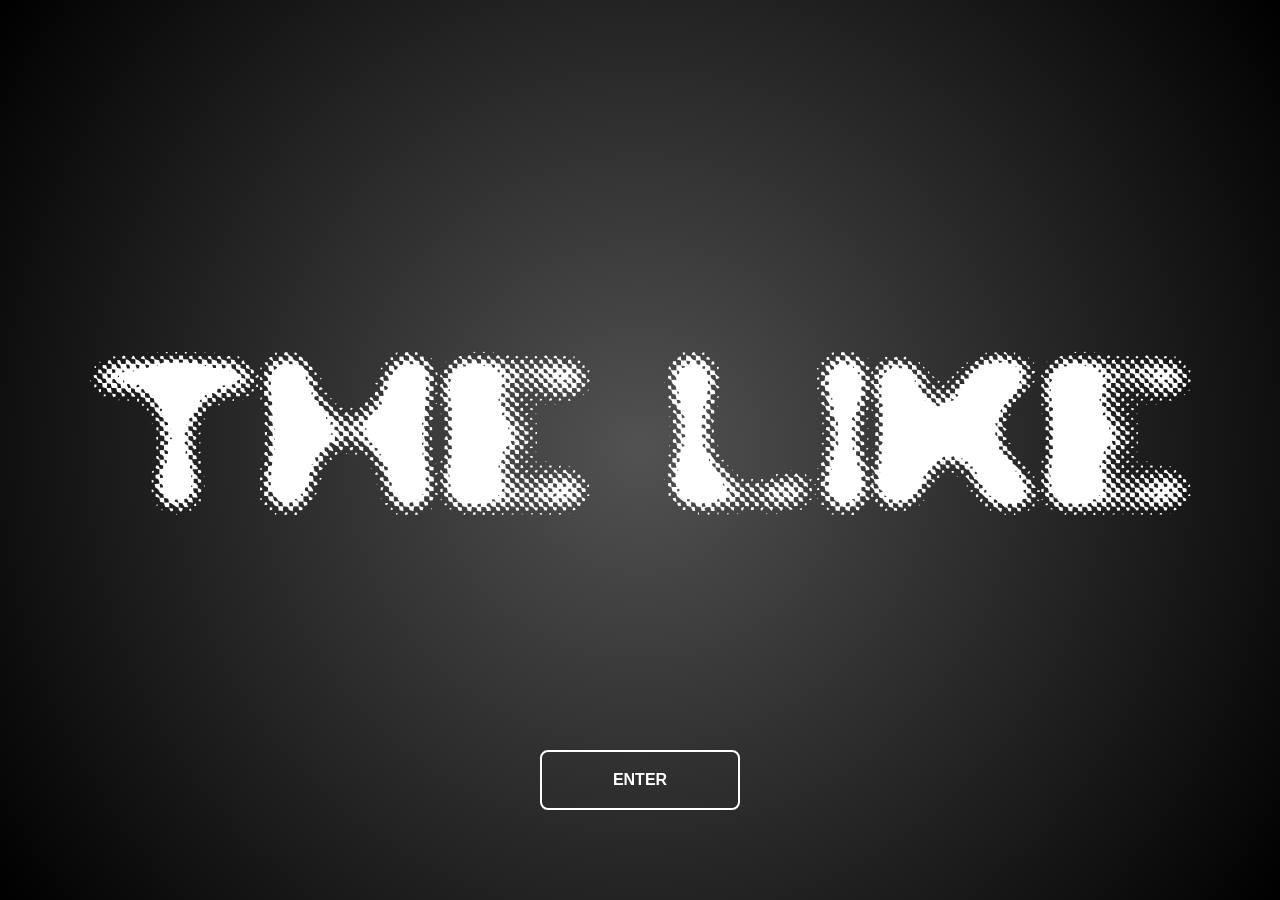
==== index.html @ 3ae1ae14 "COMMIT" ====
<!DOCTYPE html>
<html lang="it">
<head>
    <meta charset="UTF-8">
    <meta name="viewport" content="width=device-width, initial-scale=1.0">
    <link rel="stylesheet" type="text/css" href="style.css">
    <link href="https://fonts.googleapis.com/css2?family=Nosifer&family=Creepster&family=Metal+Mania&display=swap" rel="stylesheet">
    <link href="https://fonts.googleapis.com/css2?family=Eater&display=swap" rel="stylesheet">
    <title>THE "LIKE"</title>
</head>
<body>
    <div class="titolo">
        <p class="titologrande">The Like</p>
        <button class="fx-liquid">ENTER</button>
    </div>
    
<script src="script.js"></script>
</body>
</html>
---- style.css ----
@font-face {
    font-family: 'LedLight';
    src: url('LEDLIGHT.otf') format('opentype');
    font-weight: normal;
    font-style: normal;
}

body {
    margin: 0;
    height: 100vh;
    width: 100vw;
    overflow: hidden;
    filter: contrast(130%) brightness(120%); 
    background: 
        radial-gradient(
            circle at var(--mouse-x, 50%) var(--mouse-y, 50%), 
            rgba(163, 163, 163, 0.5),
            rgba(0, 0, 0, 0.5)
        ),
        linear-gradient(to right, #000000, #000000),
        url("data:image/svg+xml,%3Csvg viewBox='0 0 341 341' xmlns='http://www.w3.org/2000/svg'%3E%3Cfilter id='noiseFilter'%3E%3CfeTurbulence type='fractalNoise' baseFrequency='4.3' numOctaves='5' stitchTiles='stitch'/%3E%3C/filter%3E%3Crect width='100%25' height='100%25' filter='url(%23noiseFilter)'/%3E%3C/svg%3E");

    user-select: none;
    -webkit-user-select: none;
    cursor: default;
}

.titologrande {
    font-family: 'LedLight', sans-serif;
    font-size: 15rem;
    color: white;
    text-transform: uppercase;
    mix-blend-mode: overlay;
    
    position: absolute;
    top: 50%;
    left: 50%;
    transform: translate(-50%, -50%);
    
    margin: 0;
    width: 100%;
    text-align: center;
    letter-spacing: -7px;

    pointer-events: none;
}

.bottone {
    position: absolute;
    top: 62%;
    left: 50%;
    transform: translate(-50%, -50%);
}

/* BOTTONE EFFETTO LIQUIDO */
.fx-liquid {
    position: absolute;
    bottom: 10%;
    left: 50%;
    transform: translate(-50%, 0);
    width: 200px;
    height: 60px;
    font-family: 'Anton', sans-serif;
    font-size: 16px;
    font-weight: bold;
    background: transparent;
    border: 2px solid #ffffff;
    color: #ffffff;
    border-radius: 8px;
    cursor: pointer;
    overflow: hidden;
    transition: all 0.4s ease;
    z-index: 10;
    text-transform: uppercase;
}

.fx-liquid::before {
    content: '';
    position: absolute;
    bottom: 0;
    left: 0;
    width: 100%;
    height: 0;
    background: #00d4ff;
    transition: height 0.5s ease;
    z-index: -1;
    border-radius: 50% 50% 0 0;
}

.fx-liquid:hover {
    color: #000;
}

.fx-liquid:hover::before {
    height: 180%;
    animation: wave 0.8s ease-in-out infinite;
}

@keyframes wave {
    0% { border-radius: 50% 50% 0 0; }
    25% { border-radius: 40% 60% 0 0; }
    50% { border-radius: 60% 40% 0 0; }
    75% { border-radius: 45% 55% 0 0; }
    100% { border-radius: 50% 50% 0 0; }
}
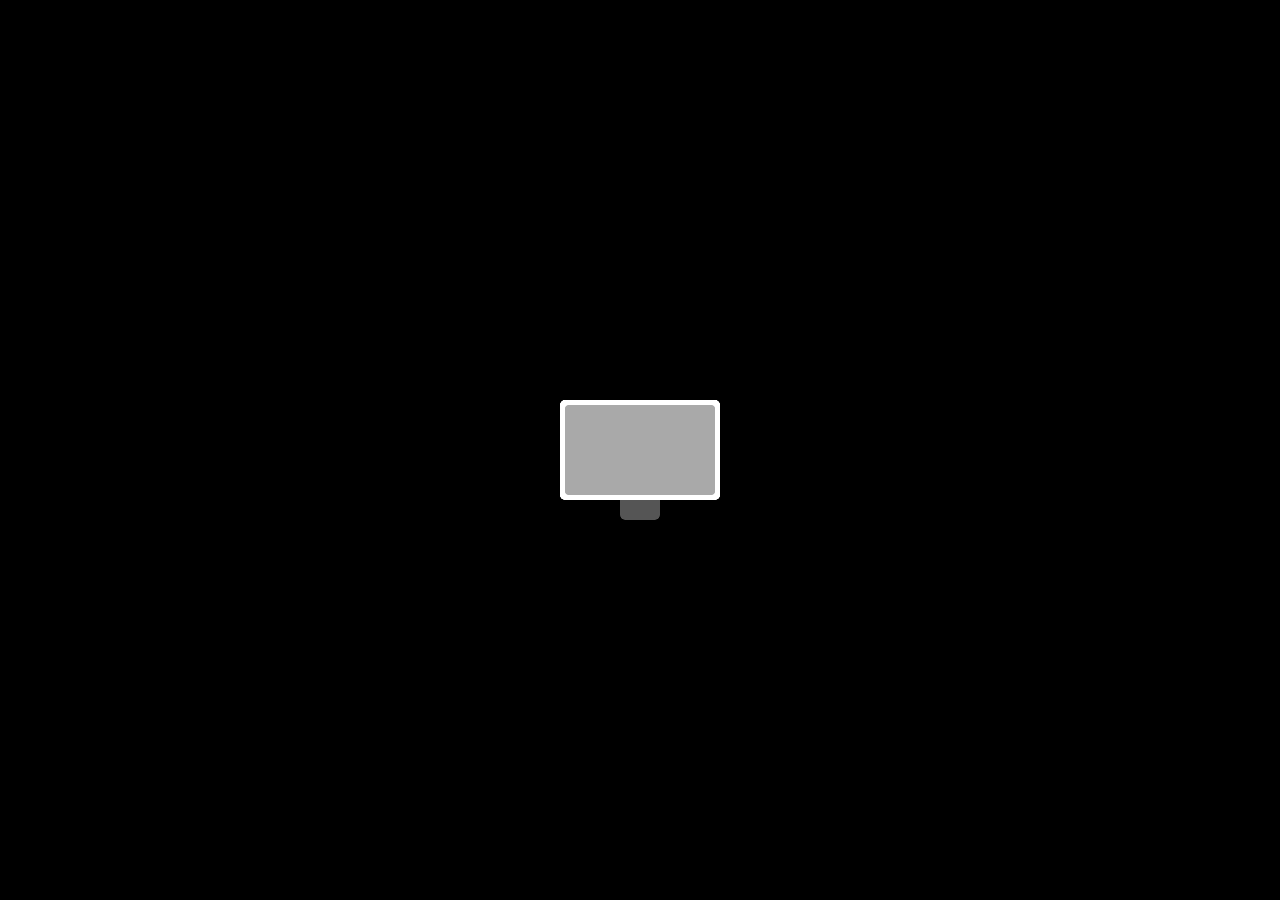
==== commit fd806155: "commit" ====
--- a/index.html
+++ b/index.html
@@ -9,6 +9,14 @@
     <title>THE "LIKE"</title>
 </head>
 <body>
+    <div id="splash-screen">
+        <div class="container">
+            <div class="loader"></div>
+            <div class="loader"></div>
+            <div class="loader"></div>
+        </div>
+    </div>
+
     <div class="titolo">
         <p class="titologrande">The Like</p>
         <button class="fx-liquid">ENTER</button>
--- a/style.css
+++ b/style.css
@@ -3,6 +3,81 @@
     src: url('LEDLIGHT.otf') format('opentype');
     font-weight: normal;
     font-style: normal;
+}
+
+@font-face {
+    font-family: 'Anton';
+    src: url('Anton-Regular.ttf') format('opentype');
+    font-weight: normal;
+    font-style: normal;
+}
+
+#splash-screen {
+    position: fixed;
+    top: 0;
+    left: 0;
+    width: 100%;
+    height: 100%;
+    background-color: #000000;
+    display: flex;
+    justify-content: center;
+    align-items: center;
+    z-index: 9999; /* Sta sopra a tutto */
+    transition: opacity 0.5s ease; /* Effetto dissolvenza */
+}
+
+/* Animazione del loader che hai fornito */
+.loader {
+  position: absolute;
+  top: 50%;
+  left: 50%;
+  width: 160px;
+  height: 100px;
+  margin-left: -80px;
+  margin-top: -50px;
+  border-radius: 5px;
+  background: #ffffff;
+  animation: dot1_ 3s cubic-bezier(0.55,0.3,0.24,0.99) infinite;
+}
+
+.loader:nth-child(2) {
+  z-index: 11;
+  width: 150px;
+  height: 90px;
+  margin-top: -45px;
+  margin-left: -75px;
+  border-radius: 3px;
+  background: #8a8a8a;
+  animation-name: dot2_;
+}
+
+.loader:nth-child(3) {
+  z-index: 12;
+  width: 40px;
+  height: 20px;
+  margin-top: 50px;
+  margin-left: -20px;
+  border-radius: 0 0 5px 5px;
+  background: #545454;
+  animation-name: dot3_;
+}
+
+@keyframes dot1_ {
+  3%,97% { width: 160px; height: 100px; margin-top: -50px; margin-left: -80px; }
+  30%,36% { width: 80px; height: 120px; margin-top: -60px; margin-left: -40px; }
+  63%,69% { width: 40px; height: 80px; margin-top: -40px; margin-left: -20px; }
+}
+
+@keyframes dot2_ {
+  3%,97% { height: 90px; width: 150px; margin-left: -75px; margin-top: -45px; }
+  30%,36% { width: 70px; height: 96px; margin-left: -35px; margin-top: -48px; }
+  63%,69% { width: 32px; height: 60px; margin-left: -16px; margin-top: -30px; }
+}
+
+@keyframes dot3_ {
+  3%,97% { height: 20px; width: 40px; margin-left: -20px; margin-top: 50px; }
+  30%,36% { width: 8px; height: 8px; margin-left: -5px; margin-top: 49px; border-radius: 8px; }
+  63%,69% { width: 16px; height: 4px; margin-left: -8px; margin-top: -37px; border-radius: 10px; }
 }
 
 body {
@@ -55,14 +130,14 @@
 /* BOTTONE EFFETTO LIQUIDO */
 .fx-liquid {
     position: absolute;
-    bottom: 10%;
+    top: 65%;
     left: 50%;
     transform: translate(-50%, 0);
-    width: 200px;
-    height: 60px;
-    font-family: 'Anton', sans-serif;
-    font-size: 16px;
-    font-weight: bold;
+    width: 10vw;
+    height: 8vh;
+    font-size: 18px;
+    font-family: 'Anton', sans-serif; 
+    font-weight: 300;
     background: transparent;
     border: 2px solid #ffffff;
     color: #ffffff;
@@ -81,7 +156,7 @@
     left: 0;
     width: 100%;
     height: 0;
-    background: #00d4ff;
+    background: #ffffff;
     transition: height 0.5s ease;
     z-index: -1;
     border-radius: 50% 50% 0 0;
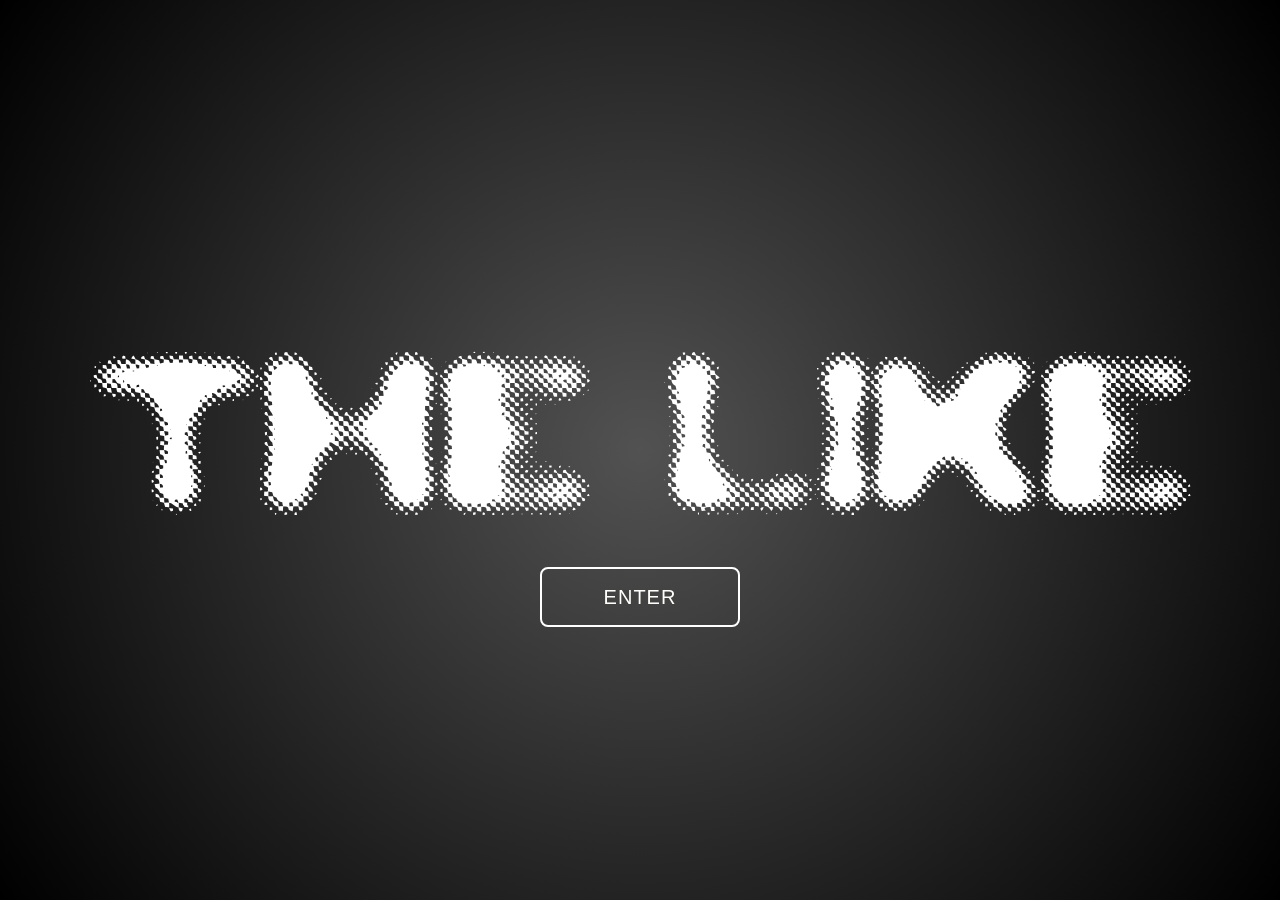
==== commit b4fae54f: "commit" ====
--- a/index.html
+++ b/index.html
@@ -9,17 +9,11 @@
     <title>THE "LIKE"</title>
 </head>
 <body>
-    <div id="splash-screen">
-        <div class="container">
-            <div class="loader"></div>
-            <div class="loader"></div>
-            <div class="loader"></div>
-        </div>
-    </div>
-
     <div class="titolo">
         <p class="titologrande">The Like</p>
-        <button class="fx-liquid">ENTER</button>
+        <button class="fx-liquid">
+            <a href="firstpage.html">ENTER</a>
+        </button>
     </div>
     
 <script src="script.js"></script>
--- a/style.css
+++ b/style.css
@@ -6,78 +6,10 @@
 }
 
 @font-face {
-    font-family: 'Anton';
-    src: url('Anton-Regular.ttf') format('opentype');
+    font-family: 'Fragment';
+    src: url('FragmentMono-Regular.ttf') format('opentype');
     font-weight: normal;
     font-style: normal;
-}
-
-#splash-screen {
-    position: fixed;
-    top: 0;
-    left: 0;
-    width: 100%;
-    height: 100%;
-    background-color: #000000;
-    display: flex;
-    justify-content: center;
-    align-items: center;
-    z-index: 9999; /* Sta sopra a tutto */
-    transition: opacity 0.5s ease; /* Effetto dissolvenza */
-}
-
-/* Animazione del loader che hai fornito */
-.loader {
-  position: absolute;
-  top: 50%;
-  left: 50%;
-  width: 160px;
-  height: 100px;
-  margin-left: -80px;
-  margin-top: -50px;
-  border-radius: 5px;
-  background: #ffffff;
-  animation: dot1_ 3s cubic-bezier(0.55,0.3,0.24,0.99) infinite;
-}
-
-.loader:nth-child(2) {
-  z-index: 11;
-  width: 150px;
-  height: 90px;
-  margin-top: -45px;
-  margin-left: -75px;
-  border-radius: 3px;
-  background: #8a8a8a;
-  animation-name: dot2_;
-}
-
-.loader:nth-child(3) {
-  z-index: 12;
-  width: 40px;
-  height: 20px;
-  margin-top: 50px;
-  margin-left: -20px;
-  border-radius: 0 0 5px 5px;
-  background: #545454;
-  animation-name: dot3_;
-}
-
-@keyframes dot1_ {
-  3%,97% { width: 160px; height: 100px; margin-top: -50px; margin-left: -80px; }
-  30%,36% { width: 80px; height: 120px; margin-top: -60px; margin-left: -40px; }
-  63%,69% { width: 40px; height: 80px; margin-top: -40px; margin-left: -20px; }
-}
-
-@keyframes dot2_ {
-  3%,97% { height: 90px; width: 150px; margin-left: -75px; margin-top: -45px; }
-  30%,36% { width: 70px; height: 96px; margin-left: -35px; margin-top: -48px; }
-  63%,69% { width: 32px; height: 60px; margin-left: -16px; margin-top: -30px; }
-}
-
-@keyframes dot3_ {
-  3%,97% { height: 20px; width: 40px; margin-left: -20px; margin-top: 50px; }
-  30%,36% { width: 8px; height: 8px; margin-left: -5px; margin-top: 49px; border-radius: 8px; }
-  63%,69% { width: 16px; height: 4px; margin-left: -8px; margin-top: -37px; border-radius: 10px; }
 }
 
 body {
@@ -130,14 +62,14 @@
 /* BOTTONE EFFETTO LIQUIDO */
 .fx-liquid {
     position: absolute;
-    top: 65%;
+    top: 63%;
     left: 50%;
     transform: translate(-50%, 0);
-    width: 10vw;
-    height: 8vh;
-    font-size: 18px;
-    font-family: 'Anton', sans-serif; 
-    font-weight: 300;
+    width: 200px;
+    height: 60px;
+    font-family: 'Anton', sans-serif;
+    font-size: 20px;
+    letter-spacing: 1px;
     background: transparent;
     border: 2px solid #ffffff;
     color: #ffffff;
@@ -177,4 +109,198 @@
     50% { border-radius: 60% 40% 0 0; }
     75% { border-radius: 45% 55% 0 0; }
     100% { border-radius: 50% 50% 0 0; }
+}
+
+* {
+    margin: 0;
+    padding: 0;
+    box-sizing: border-box;
+}
+
+html, body {
+    width: 100%;
+    height: 100%;
+    font-family: "Anton";
+}
+
+a {
+    text-decoration: none;
+    color: #cdc6be;
+}
+
+.website-content {
+    position: fixed;
+    top: 0;
+    left: 0;
+    width: 100%;
+    height: 100%;
+    z-index: 0;
+    background: #cdc6be;
+    padding: 2em;
+}
+
+.hero-img {
+    margin-top: 4em;
+    width: 100%;
+    height: 100%;
+    border: 2px solid #141412;
+}
+
+img {
+    width: 100%;
+    height: 100%;
+    object-fit: cover;
+}
+
+nav {
+    position: fixed;
+    width: 100%;
+    display: flex;
+    justify-content: space-between;
+    align-items: center;
+    padding: 1.5em 2em;
+    color: #cdc6be;
+    mix-blend-mode: difference;
+    z-index: 2;
+}
+
+nav > div {
+    flex: 1;
+}
+
+.logo {
+    text-align: center;
+    font-family: "LedLight";
+}
+
+.logo a {
+    text-decoration: none;
+    font-size: 30px;
+    color: #cdc6be;
+}
+
+.toggle-btn {
+    display: flex;
+    justify-content: flex-end;
+}
+
+.burger {
+    display: flex;
+    justify-content: center;
+    align-items: center;
+    padding: 1.75em 2em 1.5em 2em;
+    background: rgba(255, 255, 255, 0);
+    outline: none;
+    border: none;
+    width: 28px;
+    height: 20px;
+    transition: all 250ms ease-out;
+    cursor: pointer;
+}
+
+.burger:before,
+.burger:after {
+    content: "";
+    width: 40px;
+    height: 2px;
+    position: absolute;
+    background: #cdc6be;
+    transition: all 250ms ease-out;
+    will-change: transform;
+}
+
+.burger:before {
+    transform: translateY(-3px);
+}
+
+.burger:after {
+    transform: translateY(3px);
+}
+
+.active.burger:before {
+    transform: translateY(0) rotate(45deg);
+}
+
+.active.burger:after {
+    transform: translateY(0) rotate(-45deg);
+}
+
+.overlay {
+    position: fixed;
+    top: 0;
+    left: 0;
+    width: 100vw;
+    height: 100vh;
+    display: flex;
+    background: #141412;
+    clip-path: polygon(0 0, 100% 0, 100% 0, 0 0);
+    will-change: transform;
+    pointer-events: none;
+    z-index: 1;
+}
+
+.overlay-menu {
+    position: fixed;
+    top: 0;
+    left: 0;
+    width: 100vw;
+    height: 100vh;
+    display: flex;
+    gap: 1em;
+    flex-direction: column;
+    justify-content: center;
+    align-items: center;
+}
+
+.menu-item {
+    display: flex;
+    cursor: pointer;
+    /* clip-path: polygon(0 0, 100% 0, 100% 0, 0 0); */
+}
+
+.menu-item p {
+    position: relative;
+    text-align: center;
+    font-family: "Fragment";
+    font-size: 6vw;
+    line-height: 90%;
+    will-change: transform;
+    transition: letter-spacing 0.3s;
+}
+
+.menu-item p:hover {
+    letter-spacing: 0.075em;
+}
+
+.menu-item p#active::after {
+    content: "";
+    position: absolute;top: 45%;
+    left: 0;
+    transform: translateY(-50%);
+    background: #c03f13;
+    width: 0%;
+    height: 12px;
+}
+
+.sub-nav {
+    position: absolute;
+    bottom: 5%;
+    left: 50%;
+    transform: translateX(-50%);
+    display: flex;
+    gap: 0.5em;
+    opacity: 0;
+}
+
+.sub-nav p {
+    font-family: "LedLight";
+    font-size: 20px;
+    color: #cdc6be;
+
+}
+
+@media(max-width: 900px) {
+    .logo a {
+        font-size: 20px;
+    }
 }
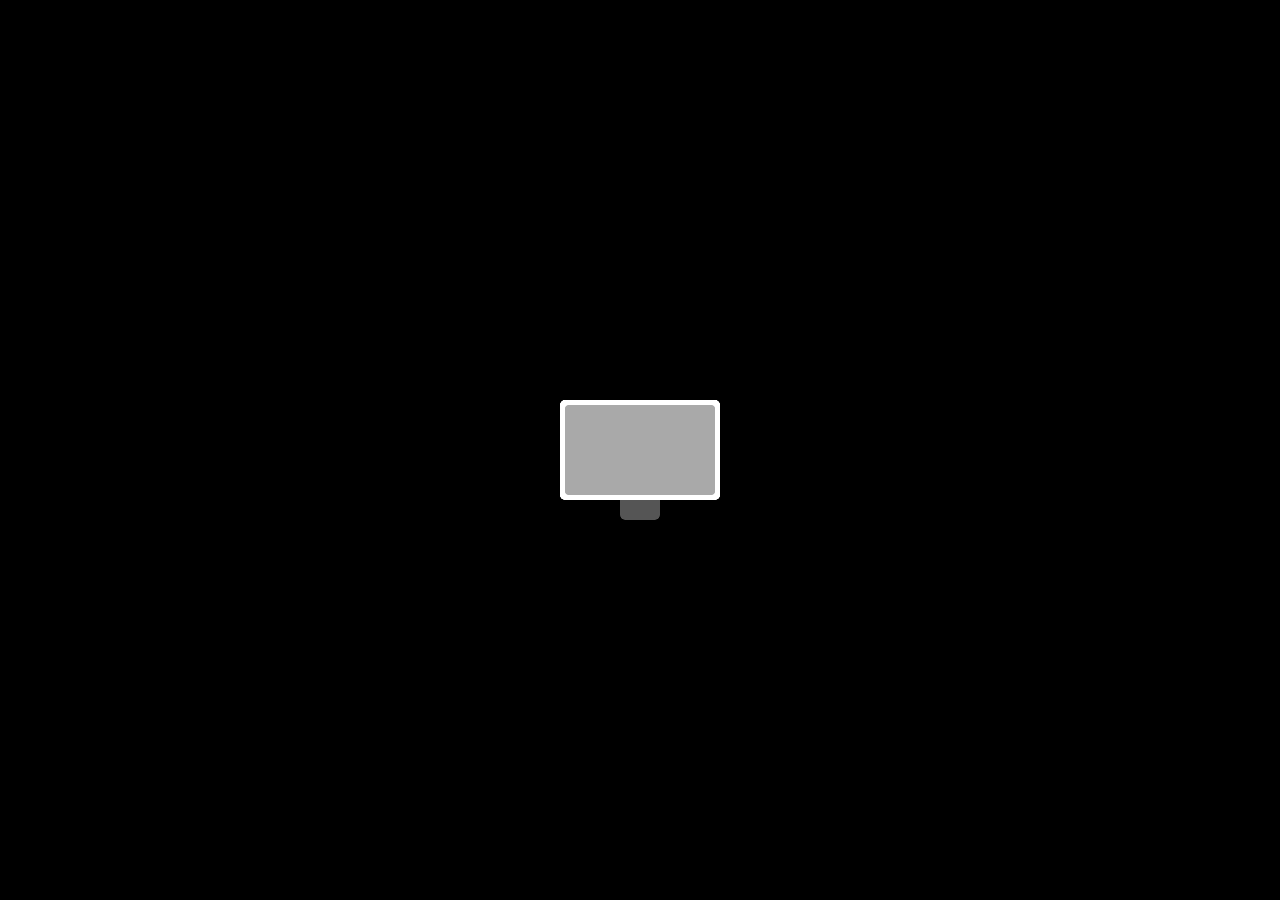
==== commit b61648ce: "Merge branch 'main' of https://github.com/bonassiluca/The-Like" ====
--- a/index.html
+++ b/index.html
@@ -9,6 +9,14 @@
     <title>THE "LIKE"</title>
 </head>
 <body>
+    <div id="splash-screen">
+        <div class="container">
+            <div class="loader"></div>
+            <div class="loader"></div>
+            <div class="loader"></div>
+        </div>
+    </div>
+
     <div class="titolo">
         <p class="titologrande">The Like</p>
         <button class="fx-liquid">
--- a/style.css
+++ b/style.css
@@ -6,10 +6,77 @@
 }
 
 @font-face {
-    font-family: 'Fragment';
-    src: url('FragmentMono-Regular.ttf') format('opentype');
+    font-family: 'Anton';
+    src: url('Anton-Regular.ttf') format('opentype');
     font-weight: normal;
     font-style: normal;
+}
+
+#splash-screen {
+    position: fixed;
+    top: 0;
+    left: 0;
+    width: 100%;
+    height: 100%;
+    background-color: #000000;
+    display: flex;
+    justify-content: center;
+    align-items: center;
+    z-index: 9999;
+    transition: opacity 0.5s ease;
+}
+
+.loader {
+  position: absolute;
+  top: 50%;
+  left: 50%;
+  width: 160px;
+  height: 100px;
+  margin-left: -80px;
+  margin-top: -50px;
+  border-radius: 5px;
+  background: #ffffff;
+  animation: dot1_ 3s cubic-bezier(0.55,0.3,0.24,0.99) infinite;
+}
+
+.loader:nth-child(2) {
+  z-index: 11;
+  width: 150px;
+  height: 90px;
+  margin-top: -45px;
+  margin-left: -75px;
+  border-radius: 3px;
+  background: #8a8a8a;
+  animation-name: dot2_;
+}
+
+.loader:nth-child(3) {
+  z-index: 12;
+  width: 40px;
+  height: 20px;
+  margin-top: 50px;
+  margin-left: -20px;
+  border-radius: 0 0 5px 5px;
+  background: #545454;
+  animation-name: dot3_;
+}
+
+@keyframes dot1_ {
+  3%,97% { width: 160px; height: 100px; margin-top: -50px; margin-left: -80px; }
+  30%,36% { width: 80px; height: 120px; margin-top: -60px; margin-left: -40px; }
+  63%,69% { width: 40px; height: 80px; margin-top: -40px; margin-left: -20px; }
+}
+
+@keyframes dot2_ {
+  3%,97% { height: 90px; width: 150px; margin-left: -75px; margin-top: -45px; }
+  30%,36% { width: 70px; height: 96px; margin-left: -35px; margin-top: -48px; }
+  63%,69% { width: 32px; height: 60px; margin-left: -16px; margin-top: -30px; }
+}
+
+@keyframes dot3_ {
+  3%,97% { height: 20px; width: 40px; margin-left: -20px; margin-top: 50px; }
+  30%,36% { width: 8px; height: 8px; margin-left: -5px; margin-top: 49px; border-radius: 8px; }
+  63%,69% { width: 16px; height: 4px; margin-left: -8px; margin-top: -37px; border-radius: 10px; }
 }
 
 body {
@@ -62,14 +129,14 @@
 /* BOTTONE EFFETTO LIQUIDO */
 .fx-liquid {
     position: absolute;
-    top: 63%;
+    top: 65%;
     left: 50%;
     transform: translate(-50%, 0);
-    width: 200px;
-    height: 60px;
-    font-family: 'Anton', sans-serif;
-    font-size: 20px;
-    letter-spacing: 1px;
+    width: 10vw;
+    height: 8vh;
+    font-size: 18px;
+    font-family: 'Anton', sans-serif; 
+    font-weight: 300;
     background: transparent;
     border: 2px solid #ffffff;
     color: #ffffff;
